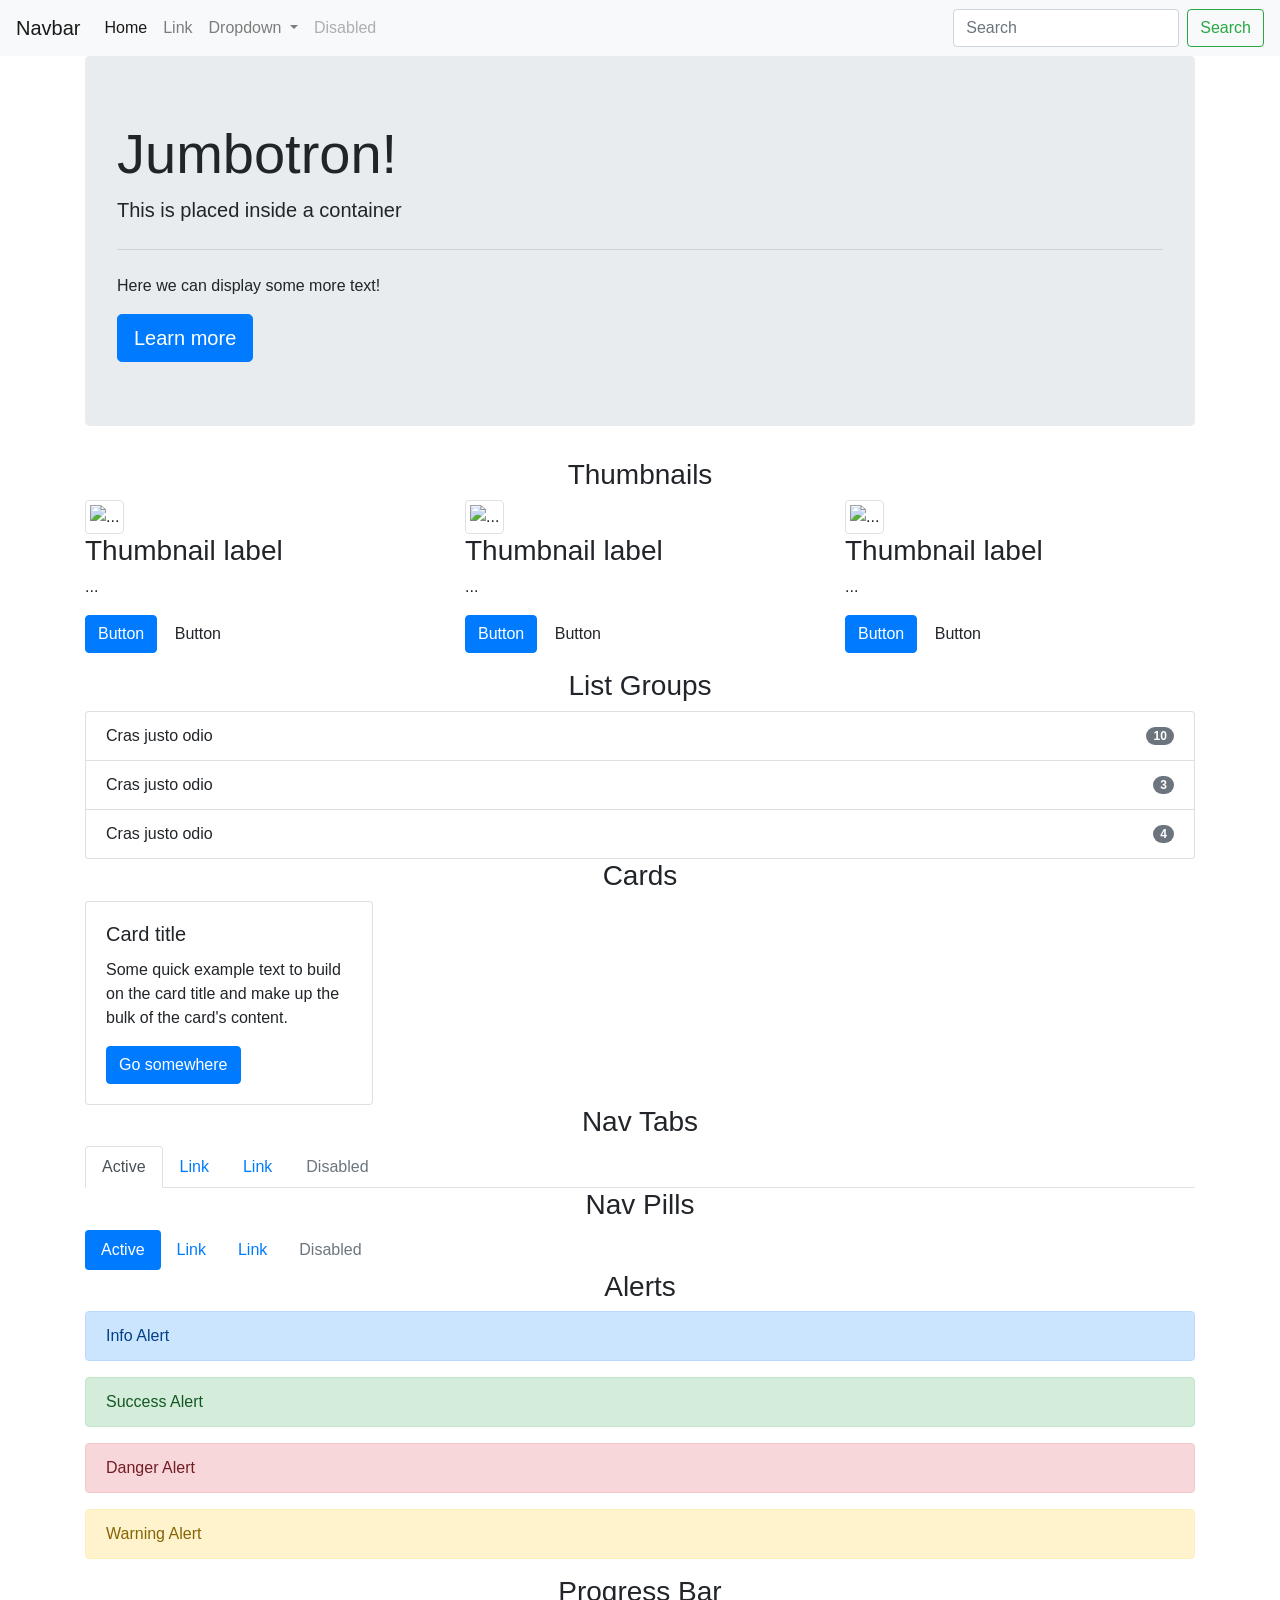
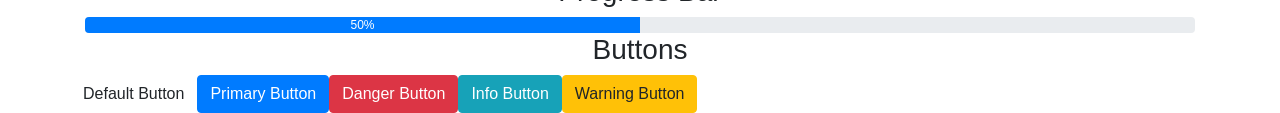
==== index.html @ 1fdb7d5e "First draft index file" ====
<!DOCTYPE html>
<html lang="en">

<head>
  <meta charset="UTF-8">
  <title>Bootstrap Components</title>
  <link rel="stylesheet" href="https://stackpath.bootstrapcdn.com/bootstrap/4.3.1/css/bootstrap.min.css" integrity="sha384-ggOyR0iXCbMQv3Xipma34MD+dH/1fQ784/j6cY/iJTQUOhcWr7x9JvoRxT2MZw1T" crossorigin="anonymous">
  <link rel="stylesheet" href="style.css">
</head>
<body>
  <nav class="navbar navbar-expand-lg navbar-light bg-light">
    <a class="navbar-brand" href="#">Navbar</a>
    <button class="navbar-toggler" type="button" data-toggle="collapse" data-target="#navbarSupportedContent" aria-controls="navbarSupportedContent" aria-expanded="false" aria-label="Toggle navigation">
      <span class="navbar-toggler-icon"></span>
    </button>

    <div class="collapse navbar-collapse" id="navbarSupportedContent">
      <ul class="navbar-nav mr-auto">
        <li class="nav-item active">
          <a class="nav-link" href="#">Home <span class="sr-only">(current)</span></a>
        </li>
        <li class="nav-item">
          <a class="nav-link" href="#">Link</a>
        </li>
        <li class="nav-item dropdown">
          <a class="nav-link dropdown-toggle" href="#" id="navbarDropdown" role="button" data-toggle="dropdown" aria-haspopup="true" aria-expanded="false">
            Dropdown
          </a>
          <div class="dropdown-menu" aria-labelledby="navbarDropdown">
            <a class="dropdown-item" href="#">Action</a>
            <a class="dropdown-item" href="#">Another action</a>
            <div class="dropdown-divider"></div>
            <a class="dropdown-item" href="#">Something else here</a>
          </div>
        </li>
        <li class="nav-item">
          <a class="nav-link disabled" href="#" tabindex="-1" aria-disabled="true">Disabled</a>
        </li>
      </ul>
      <form class="form-inline my-2 my-lg-0">
        <input class="form-control mr-sm-2" type="search" placeholder="Search" aria-label="Search">
        <button class="btn btn-outline-success my-2 my-sm-0" type="submit">Search</button>
      </form>
    </div>
  </nav>

  <div class="container">
    <div class="jumbotron">
      <h1 class="display-4">Jumbotron!</h1>
      <p class="lead">This is placed inside a container</p>
      <hr class="my-4">
      <p>Here we can display some more text!</p>
      <a class="btn btn-primary btn-lg" href="#" role="button">Learn more</a>
    </div>
  </div>

<div class="container">
  <h3 class="text-center">Thumbnails</h3>
    <div class="row">
        <div class="col-md-4">
          <div class="thumbnail">
            <img src="https://i.ytimg.com/vi/tntOCGkgt98/maxresdefault.jpg" alt="..." class="img-thumbnail">
          </div>
          <div class="caption">
              <h3>Thumbnail label</h3>
              <p>...</p>
              <p><a href="#" class="btn btn-primary" role="button">Button</a> <a href="#" class="btn btn-default" role="button">Button</a></p>
            </div>
        </div>
        <div class="col-md-4">
            <div class="thumbnail">
              <img src="https://i.ytimg.com/vi/tntOCGkgt98/maxresdefault.jpg" alt="..." class="img-thumbnail">
            </div>
          <div class="caption">
              <h3>Thumbnail label</h3>
              <p>...</p>
              <p><a href="#" class="btn btn-primary" role="button">Button</a> <a href="#" class="btn btn-default" role="button">Button</a></p>
          </div>
        </div>
        <div class="col-md-4">
            <div class="thumbnail">
              <img src="https://i.ytimg.com/vi/tntOCGkgt98/maxresdefault.jpg" alt="..." class="img-thumbnail">
            </div>
            <div class="caption">
                <h3>Thumbnail label</h3>
                <p>...</p>
                <p><a href="#" class="btn btn-primary" role="button">Button</a> <a href="#" class="btn btn-default" role="button">Button</a></p>
          </div>
        </div>
    </div>

  <div class="row">
    <div class="col">
        <h3 class="text-center">List Groups</h3>
        <ul class="list-group">
          <li class="list-group-item d-flex justify-content-between align-items-center">
              Cras justo odio <span class="badge badge-pill badge-secondary">10</span>
          </li>
          <li class="list-group-item d-flex justify-content-between align-items-center">
              Cras justo odio <span class="badge badge-pill badge-secondary">3</span>
          </li>
          <li class="list-group-item d-flex justify-content-between align-items-center">
              Cras justo odio <span class="badge badge-pill badge-secondary">4</span>
          </li>
        </ul>
    </div>
  </div>


    <div class="row">
      <div class="col">
        <h3 class="text-center">Cards</h3>
        <div class="card" style="width: 18rem;">
            <div class="card-body">
              <h5 class="card-title">Card title</h5>
              <p class="card-text">Some quick example text to build on the card title and make up the bulk of the card's content.</p>
              <a href="#" class="btn btn-primary">Go somewhere</a>
            </div>
          </div>
        </div>
    </div>


  <div class="row">
    <div class="col">
      <h3 class="text-center">Nav Tabs</h3>
      <ul class="nav nav-tabs">
          <li class="nav-item">
            <a class="nav-link active" href="#">Active</a>
          </li>
          <li class="nav-item">
            <a class="nav-link" href="#">Link</a>
          </li>
          <li class="nav-item">
            <a class="nav-link" href="#">Link</a>
          </li>
          <li class="nav-item">
            <a class="nav-link disabled" href="#">Disabled</a>
          </li>
        </ul>
      </div>
  </div>

    <div class="row">
      <div class="col">
        <h3 class="text-center">Nav Pills</h3>
        <ul class="nav nav-pills">
            <li class="nav-item">
              <a class="nav-link active" href="#">Active</a>
            </li>
            <li class="nav-item">
              <a class="nav-link" href="#">Link</a>
            </li>
            <li class="nav-item">
              <a class="nav-link" href="#">Link</a>
            </li>
            <li class="nav-item">
              <a class="nav-link disabled" href="#">Disabled</a>
            </li>
          </ul>
        </div>
    </div>


    <div class="row">
      <div class="col">
        <h3 class="text-center">Alerts</h3>
        <div class="alert alert-primary" role="alert">
            Info Alert
          </div>
          <div class="alert alert-success" role="alert">
            Success Alert
          </div>
          <div class="alert alert-danger" role="alert">
            Danger Alert
          </div>
          <div class="alert alert-warning" role="alert">
            Warning Alert
          </div>
        </div>
    </div>


    <div class="row">
      <div class="col">
        <h3 class="text-center">Progress Bar</h3>
          <div class="progress">
              <div class="progress-bar" role="progressbar" style="width: 50%" aria-valuenow="50" aria-valuemin="0" aria-valuemax="100">
                50%
              </div>
          </div>
      </div>
    </div>

    <h3 class="text-center">Buttons</h3>
    <div class="row">

      <button type="button" class="btn btn-default">Default Button</button>
      <button type="button" class="btn btn-primary">Primary Button</button>
      <button type="button" class="btn btn-danger">Danger Button</button>
      <button type="button" class="btn btn-info">Info Button</button>
      <button type="button" class="btn btn-warning">Warning Button</button>
    </div>
  </div>

<script src="https://code.jquery.com/jquery-3.3.1.slim.min.js" integrity="sha384-q8i/X+965DzO0rT7abK41JStQIAqVgRVzpbzo5smXKp4YfRvH+8abtTE1Pi6jizo" crossorigin="anonymous"></script>
<script src="https://cdnjs.cloudflare.com/ajax/libs/popper.js/1.14.7/umd/popper.min.js" integrity="sha384-UO2eT0CpHqdSJQ6hJty5KVphtPhzWj9WO1clHTMGa3JDZwrnQq4sF86dIHNDz0W1" crossorigin="anonymous"></script>
<script src="https://stackpath.bootstrapcdn.com/bootstrap/4.3.1/js/bootstrap.min.js" integrity="sha384-JjSmVgyd0p3pXB1rRibZUAYoIIy6OrQ6VrjIEaFf/nJGzIxFDsf4x0xIM+B07jRM" crossorigin="anonymous"></script>

</body>

</html>
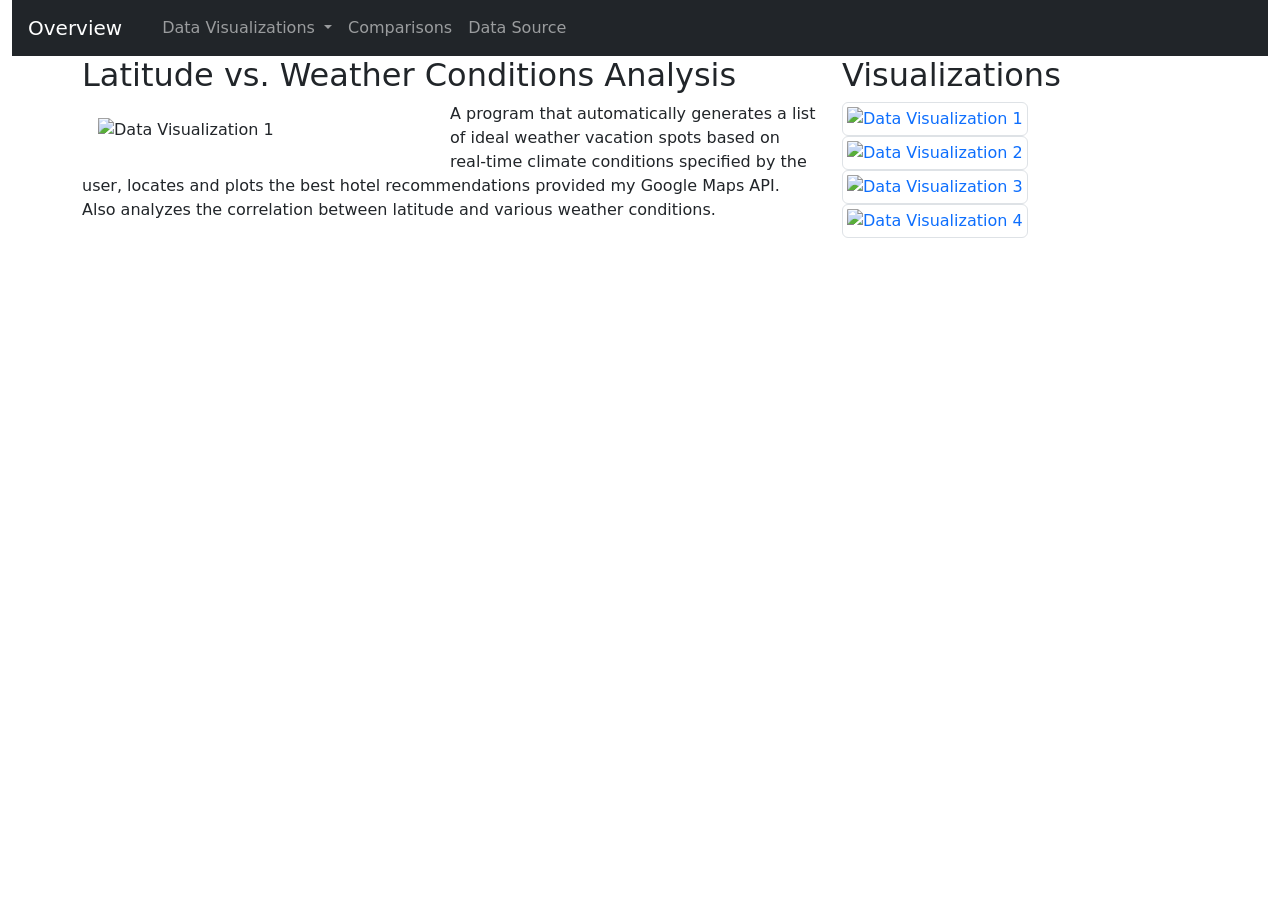
==== commit f6a9f087: "Update" ====
--- a/index.html
+++ b/index.html
@@ -1,212 +1,70 @@
-<!DOCTYPE html>
+<!doctype html>
 <html lang="en">
+  <head>
+    <!-- Required meta tags -->
+    <meta charset="utf-8">
+    <meta name="viewport" content="width=device-width, initial-scale=1">
 
-<head>
-  <meta charset="UTF-8">
-  <title>Bootstrap Components</title>
-  <link rel="stylesheet" href="https://stackpath.bootstrapcdn.com/bootstrap/4.3.1/css/bootstrap.min.css" integrity="sha384-ggOyR0iXCbMQv3Xipma34MD+dH/1fQ784/j6cY/iJTQUOhcWr7x9JvoRxT2MZw1T" crossorigin="anonymous">
-  <link rel="stylesheet" href="style.css">
-</head>
-<body>
-  <nav class="navbar navbar-expand-lg navbar-light bg-light">
-    <a class="navbar-brand" href="#">Navbar</a>
-    <button class="navbar-toggler" type="button" data-toggle="collapse" data-target="#navbarSupportedContent" aria-controls="navbarSupportedContent" aria-expanded="false" aria-label="Toggle navigation">
-      <span class="navbar-toggler-icon"></span>
-    </button>
+    <!-- Bootstrap CSS -->
+    <link rel="stylesheet" href="https://cdn.jsdelivr.net/npm/bootstrap@5.0.1/dist/css/bootstrap.min.css" integrity="sha384-+0n0xVW2eSR5OomGNYDnhzAbDsOXxcvSN1TPprVMTNDbiYZCxYbOOl7+AMvyTG2x" crossorigin="anonymous">
 
-    <div class="collapse navbar-collapse" id="navbarSupportedContent">
-      <ul class="navbar-nav mr-auto">
-        <li class="nav-item active">
-          <a class="nav-link" href="#">Home <span class="sr-only">(current)</span></a>
-        </li>
-        <li class="nav-item">
-          <a class="nav-link" href="#">Link</a>
-        </li>
-        <li class="nav-item dropdown">
-          <a class="nav-link dropdown-toggle" href="#" id="navbarDropdown" role="button" data-toggle="dropdown" aria-haspopup="true" aria-expanded="false">
-            Dropdown
-          </a>
-          <div class="dropdown-menu" aria-labelledby="navbarDropdown">
-            <a class="dropdown-item" href="#">Action</a>
-            <a class="dropdown-item" href="#">Another action</a>
-            <div class="dropdown-divider"></div>
-            <a class="dropdown-item" href="#">Something else here</a>
+    <title>Data Visualization</title>
+  </head>
+
+  <body>
+    <div class="container-fluid">
+    <nav class="navbar navbar-expand-lg navbar-dark bg-dark">
+          <a class="navbar-brand px-3" href="#">Overview</a>
+          <div class="collapse navbar-collapse" id="navbarSupportedContent">
+            <ul class="navbar-nav me-auto mb-2 mb-lg-0">
+              <li class="nav-item dropdown">
+                <a class="nav-link dropdown-toggle" href="#" id="navbarDropdown" role="button" data-bs-toggle="dropdown" aria-expanded="false">
+                  Data Visualizations
+                </a>
+                <ul class="dropdown-menu" aria-labelledby="navbarDropdown">
+                  <li><a class="dropdown-item" href="v1.html">Action</a></li>
+                  <li><a class="dropdown-item" href="#">Another action</a></li>
+                  <li><hr class="dropdown-divider"></li>
+                  <li><a class="dropdown-item" href="#">Something else here</a></li>
+                </ul>
+              </li>
+              <li class="nav-item">
+                <a class="nav-link" href="#">Comparisons</a>
+              </li>
+              <li class="nav-item">
+                <a class="nav-link" href="#">Data Source</a>
+              </li>
+
+            </ul>
           </div>
-        </li>
-        <li class="nav-item">
-          <a class="nav-link disabled" href="#" tabindex="-1" aria-disabled="true">Disabled</a>
-        </li>
-      </ul>
-      <form class="form-inline my-2 my-lg-0">
-        <input class="form-control mr-sm-2" type="search" placeholder="Search" aria-label="Search">
-        <button class="btn btn-outline-success my-2 my-sm-0" type="submit">Search</button>
-      </form>
-    </div>
-  </nav>
-
-  <div class="container">
-    <div class="jumbotron">
-      <h1 class="display-4">Jumbotron!</h1>
-      <p class="lead">This is placed inside a container</p>
-      <hr class="my-4">
-      <p>Here we can display some more text!</p>
-      <a class="btn btn-primary btn-lg" href="#" role="button">Learn more</a>
-    </div>
-  </div>
-
-<div class="container">
-  <h3 class="text-center">Thumbnails</h3>
-    <div class="row">
-        <div class="col-md-4">
-          <div class="thumbnail">
-            <img src="https://i.ytimg.com/vi/tntOCGkgt98/maxresdefault.jpg" alt="..." class="img-thumbnail">
+      </nav>
+      </div>
+      <div class="container">
+        <div class="row">
+          
+          <div class="col-md-8">
+            <h2>Latitude vs. Weather Conditions Analysis</h2>
+            <img src="assets/dv1.png" class="w-50 p-3 rounded float-start" alt="Data Visualization 1">
+            <p>A program that automatically generates a list of ideal weather vacation spots 
+                based on real-time climate conditions specified by the user, locates and plots 
+                the best hotel recommendations provided my Google Maps API. Also analyzes the 
+                correlation between latitude and various weather conditions.</p>
           </div>
-          <div class="caption">
-              <h3>Thumbnail label</h3>
-              <p>...</p>
-              <p><a href="#" class="btn btn-primary" role="button">Button</a> <a href="#" class="btn btn-default" role="button">Button</a></p>
-            </div>
+          
+          <div class="col-md-4">
+            <h2>Visualizations</h2>
+            
+            <a href="assets/dv1.png"><img src="assets/dv1.png"  class="img-thumbnail rounded float-start" alt="Data Visualization 1"></a>
+            <a href="assets/dv1.png"><img src="assets/dv2.png"  class="img-thumbnail rounded float-start" alt="Data Visualization 2"></a>
+            <a href="assets/dv1.png"><img src="assets/dv3.png"  class="img-thumbnail rounded float-start" alt="Data Visualization 3"></a>
+            <a href="assets/dv1.png"><img src="assets/dv4.png"  class="img-thumbnail rounded float-start" alt="Data Visualization 4"></a>
+          </div>
+        
         </div>
-        <div class="col-md-4">
-            <div class="thumbnail">
-              <img src="https://i.ytimg.com/vi/tntOCGkgt98/maxresdefault.jpg" alt="..." class="img-thumbnail">
-            </div>
-          <div class="caption">
-              <h3>Thumbnail label</h3>
-              <p>...</p>
-              <p><a href="#" class="btn btn-primary" role="button">Button</a> <a href="#" class="btn btn-default" role="button">Button</a></p>
-          </div>
-        </div>
-        <div class="col-md-4">
-            <div class="thumbnail">
-              <img src="https://i.ytimg.com/vi/tntOCGkgt98/maxresdefault.jpg" alt="..." class="img-thumbnail">
-            </div>
-            <div class="caption">
-                <h3>Thumbnail label</h3>
-                <p>...</p>
-                <p><a href="#" class="btn btn-primary" role="button">Button</a> <a href="#" class="btn btn-default" role="button">Button</a></p>
-          </div>
-        </div>
+      
     </div>
 
-  <div class="row">
-    <div class="col">
-        <h3 class="text-center">List Groups</h3>
-        <ul class="list-group">
-          <li class="list-group-item d-flex justify-content-between align-items-center">
-              Cras justo odio <span class="badge badge-pill badge-secondary">10</span>
-          </li>
-          <li class="list-group-item d-flex justify-content-between align-items-center">
-              Cras justo odio <span class="badge badge-pill badge-secondary">3</span>
-          </li>
-          <li class="list-group-item d-flex justify-content-between align-items-center">
-              Cras justo odio <span class="badge badge-pill badge-secondary">4</span>
-          </li>
-        </ul>
-    </div>
-  </div>
-
-
-    <div class="row">
-      <div class="col">
-        <h3 class="text-center">Cards</h3>
-        <div class="card" style="width: 18rem;">
-            <div class="card-body">
-              <h5 class="card-title">Card title</h5>
-              <p class="card-text">Some quick example text to build on the card title and make up the bulk of the card's content.</p>
-              <a href="#" class="btn btn-primary">Go somewhere</a>
-            </div>
-          </div>
-        </div>
-    </div>
-
-
-  <div class="row">
-    <div class="col">
-      <h3 class="text-center">Nav Tabs</h3>
-      <ul class="nav nav-tabs">
-          <li class="nav-item">
-            <a class="nav-link active" href="#">Active</a>
-          </li>
-          <li class="nav-item">
-            <a class="nav-link" href="#">Link</a>
-          </li>
-          <li class="nav-item">
-            <a class="nav-link" href="#">Link</a>
-          </li>
-          <li class="nav-item">
-            <a class="nav-link disabled" href="#">Disabled</a>
-          </li>
-        </ul>
-      </div>
-  </div>
-
-    <div class="row">
-      <div class="col">
-        <h3 class="text-center">Nav Pills</h3>
-        <ul class="nav nav-pills">
-            <li class="nav-item">
-              <a class="nav-link active" href="#">Active</a>
-            </li>
-            <li class="nav-item">
-              <a class="nav-link" href="#">Link</a>
-            </li>
-            <li class="nav-item">
-              <a class="nav-link" href="#">Link</a>
-            </li>
-            <li class="nav-item">
-              <a class="nav-link disabled" href="#">Disabled</a>
-            </li>
-          </ul>
-        </div>
-    </div>
-
-
-    <div class="row">
-      <div class="col">
-        <h3 class="text-center">Alerts</h3>
-        <div class="alert alert-primary" role="alert">
-            Info Alert
-          </div>
-          <div class="alert alert-success" role="alert">
-            Success Alert
-          </div>
-          <div class="alert alert-danger" role="alert">
-            Danger Alert
-          </div>
-          <div class="alert alert-warning" role="alert">
-            Warning Alert
-          </div>
-        </div>
-    </div>
-
-
-    <div class="row">
-      <div class="col">
-        <h3 class="text-center">Progress Bar</h3>
-          <div class="progress">
-              <div class="progress-bar" role="progressbar" style="width: 50%" aria-valuenow="50" aria-valuemin="0" aria-valuemax="100">
-                50%
-              </div>
-          </div>
-      </div>
-    </div>
-
-    <h3 class="text-center">Buttons</h3>
-    <div class="row">
-
-      <button type="button" class="btn btn-default">Default Button</button>
-      <button type="button" class="btn btn-primary">Primary Button</button>
-      <button type="button" class="btn btn-danger">Danger Button</button>
-      <button type="button" class="btn btn-info">Info Button</button>
-      <button type="button" class="btn btn-warning">Warning Button</button>
-    </div>
-  </div>
-
-<script src="https://code.jquery.com/jquery-3.3.1.slim.min.js" integrity="sha384-q8i/X+965DzO0rT7abK41JStQIAqVgRVzpbzo5smXKp4YfRvH+8abtTE1Pi6jizo" crossorigin="anonymous"></script>
-<script src="https://cdnjs.cloudflare.com/ajax/libs/popper.js/1.14.7/umd/popper.min.js" integrity="sha384-UO2eT0CpHqdSJQ6hJty5KVphtPhzWj9WO1clHTMGa3JDZwrnQq4sF86dIHNDz0W1" crossorigin="anonymous"></script>
-<script src="https://stackpath.bootstrapcdn.com/bootstrap/4.3.1/js/bootstrap.min.js" integrity="sha384-JjSmVgyd0p3pXB1rRibZUAYoIIy6OrQ6VrjIEaFf/nJGzIxFDsf4x0xIM+B07jRM" crossorigin="anonymous"></script>
-
+  
 </body>
 
 </html>
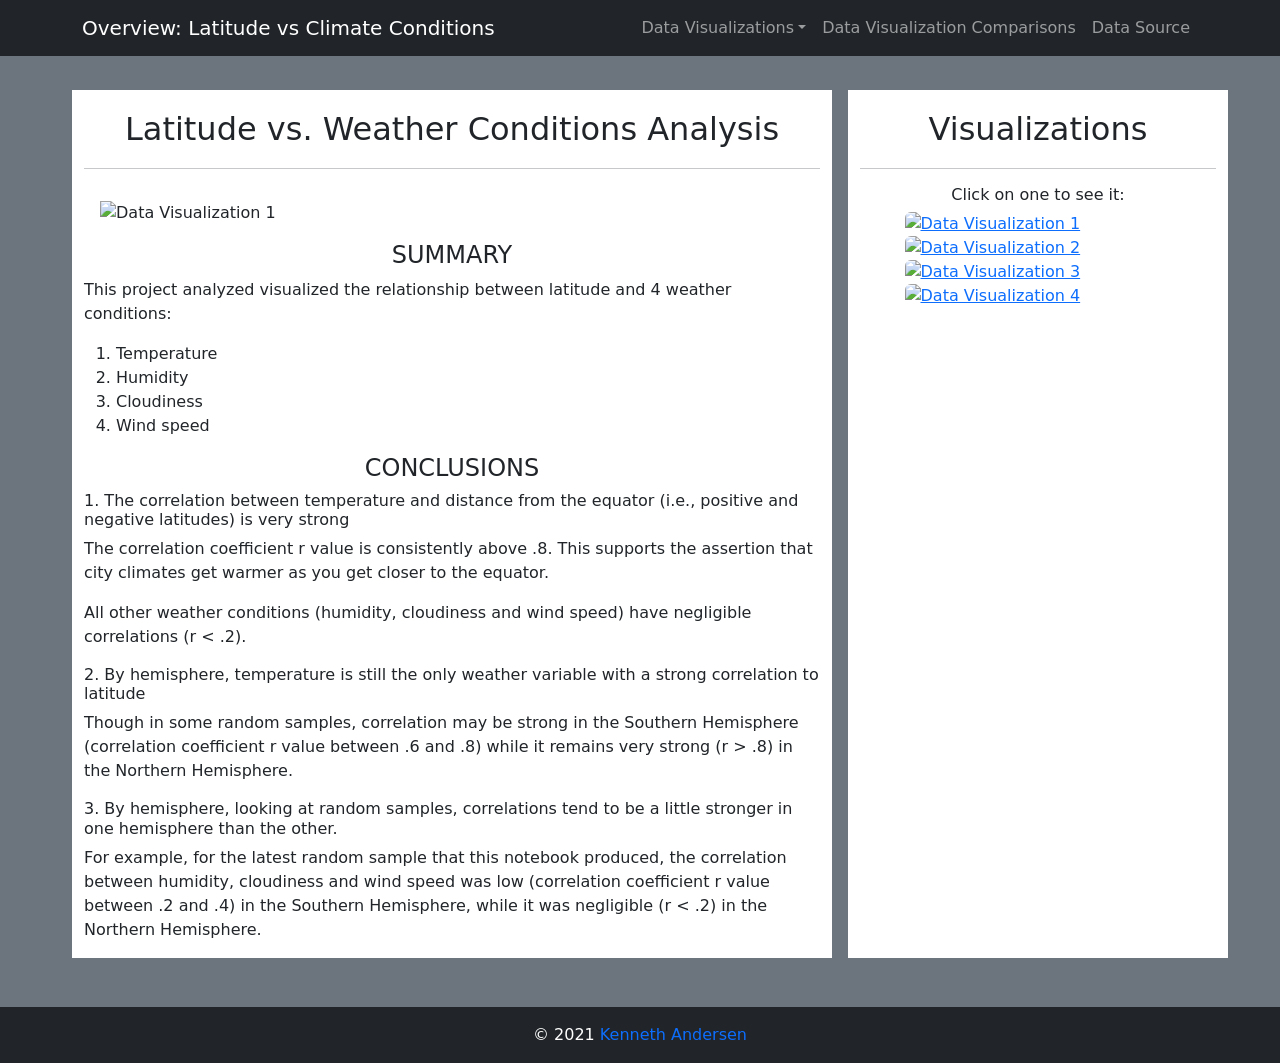
==== commit 081e2d89: "Version 2.0: Structure finished. Content at 90%" ====
--- a/index.html
+++ b/index.html
@@ -6,65 +6,113 @@
     <meta name="viewport" content="width=device-width, initial-scale=1">
 
     <!-- Bootstrap CSS -->
-    <link rel="stylesheet" href="https://cdn.jsdelivr.net/npm/bootstrap@5.0.1/dist/css/bootstrap.min.css" integrity="sha384-+0n0xVW2eSR5OomGNYDnhzAbDsOXxcvSN1TPprVMTNDbiYZCxYbOOl7+AMvyTG2x" crossorigin="anonymous">
-
-    <title>Data Visualization</title>
+    <link href="https://cdn.jsdelivr.net/npm/bootstrap@5.0.1/dist/css/bootstrap.min.css" rel="stylesheet" integrity="sha384-+0n0xVW2eSR5OomGNYDnhzAbDsOXxcvSN1TPprVMTNDbiYZCxYbOOl7+AMvyTG2x" crossorigin="anonymous">
+    <script src="https://cdn.jsdelivr.net/npm/bootstrap@5.0.1/dist/js/bootstrap.bundle.min.js" integrity="sha384-gtEjrD/SeCtmISkJkNUaaKMoLD0//ElJ19smozuHV6z3Iehds+3Ulb9Bn9Plx0x4" crossorigin="anonymous"></script>
+    <link rel="stylesheet" href="local_stylesheet.css">
+    <title>Latitude vs Climate Conditions Data Analysis</title>
   </head>
 
-  <body>
-    <div class="container-fluid">
-    <nav class="navbar navbar-expand-lg navbar-dark bg-dark">
-          <a class="navbar-brand px-3" href="#">Overview</a>
+  <body class="bg-secondary">
+
+    <nav class="navbar navbar-expand-lg navbar-dark bg-dark text-white">
+        <div class="container">
+          <a class="navbar-brand" href="index.html">Overview: Latitude vs Climate Conditions</a>
+          <button class="navbar-toggler" type="button" data-bs-toggle="collapse" data-bs-target="#navbarSupportedContent" aria-controls="navbarSupportedContent" aria-expanded="false" aria-label="Toggle navigation">
+            <span class="navbar-toggler-icon bg-lite"></span>
+          </button>
+
           <div class="collapse navbar-collapse" id="navbarSupportedContent">
-            <ul class="navbar-nav me-auto mb-2 mb-lg-0">
+            <ul class="navbar-nav ms-auto">
+
               <li class="nav-item dropdown">
                 <a class="nav-link dropdown-toggle" href="#" id="navbarDropdown" role="button" data-bs-toggle="dropdown" aria-expanded="false">
-                  Data Visualizations
-                </a>
+                  Data Visualizations</a>
+      
                 <ul class="dropdown-menu" aria-labelledby="navbarDropdown">
-                  <li><a class="dropdown-item" href="v1.html">Action</a></li>
-                  <li><a class="dropdown-item" href="#">Another action</a></li>
-                  <li><hr class="dropdown-divider"></li>
-                  <li><a class="dropdown-item" href="#">Something else here</a></li>
+                  <li><a class="dropdown-item" href="dv1.html">Max Temperature</a></li>
+                  <li><a class="dropdown-item" href="dv2.html">Humidity</a></li>
+                  <li><a class="dropdown-item" href="dv3.html">Cloudiness</a></li>
+                  <li><a class="dropdown-item" href="dv4.html">Wind Speed</a></li>
                 </ul>
               </li>
+              
               <li class="nav-item">
-                <a class="nav-link" href="#">Comparisons</a>
+                <a class="nav-link" href="comparisons.html">Data Visualization Comparisons</a>
               </li>
+                  
               <li class="nav-item">
-                <a class="nav-link" href="#">Data Source</a>
+                <a class="nav-link" href="data_source.html">Data Source</a>
               </li>
 
             </ul>
           </div>
+        </div>
       </nav>
-      </div>
-      <div class="container">
-        <div class="row">
+
+      <div class="container main_container d-flex flex-column min-vh-100">
+
+        <div class="row flex-nowrap">
           
-          <div class="col-md-8">
-            <h2>Latitude vs. Weather Conditions Analysis</h2>
-            <img src="assets/dv1.png" class="w-50 p-3 rounded float-start" alt="Data Visualization 1">
-            <p>A program that automatically generates a list of ideal weather vacation spots 
-                based on real-time climate conditions specified by the user, locates and plots 
-                the best hotel recommendations provided my Google Maps API. Also analyzes the 
-                correlation between latitude and various weather conditions.</p>
+          <div class="col-md-8 bg-white m-2">
+            <h2 class="h2_center">Latitude vs. Weather Conditions Analysis</h2>
+            <hr>
+            <img src="assets/dv1.png" class="w-100 p-3 rounded float-start" alt="Data Visualization 1">
+            <h4 class="text-center">SUMMARY</h3>
+                
+            <p>This project analyzed visualized the relationship between 
+                latitude and 4 weather conditions:</p>
+            <ol>
+            <li>Temperature</li>
+            <li>Humidity</li>
+            <li>Cloudiness</li>
+            <li>Wind speed</li>
+        </ol>
+            <h4 class="text-center">CONCLUSIONS</h3>
+            
+                <h6>1. The correlation between temperature and distance from the 
+                    equator (i.e., positive and negative latitudes) is very strong</h5>
+                <p>The correlation coefficient r value is consistently above .8. 
+                    This supports the assertion that city climates get warmer as you 
+                    get closer to the equator.</p>
+                    <p>All other weather conditions (humidity, cloudiness and wind speed) have 
+                    negligible correlations (r &#60 .2).</p>
+                
+                    <h6>2. By hemisphere, temperature is still the only weather variable with a 
+                        strong correlation to latitude</h5> 
+                
+                    <p>Though in some random samples, correlation may be 
+                        strong in the Southern Hemisphere (correlation coefficient r 
+                        value between .6 and .8) while it remains very strong (r > .8) 
+                        in the Northern Hemisphere.</p>
+                
+                    <h6>3. By hemisphere, looking at random samples, correlations tend to 
+                        be a little stronger in one hemisphere than the other.</h5>
+                
+                    <p>For example, for the latest random sample that this notebook 
+                        produced, the correlation between humidity, cloudiness and wind 
+                        speed was low (correlation coefficient r value between .2 and .4) 
+                        in the Southern Hemisphere, while it was negligible (r &#60 .2) 
+                        in the Northern Hemisphere.</p>
+
           </div>
           
-          <div class="col-md-4">
-            <h2>Visualizations</h2>
-            
-            <a href="assets/dv1.png"><img src="assets/dv1.png"  class="img-thumbnail rounded float-start" alt="Data Visualization 1"></a>
-            <a href="assets/dv1.png"><img src="assets/dv2.png"  class="img-thumbnail rounded float-start" alt="Data Visualization 2"></a>
-            <a href="assets/dv1.png"><img src="assets/dv3.png"  class="img-thumbnail rounded float-start" alt="Data Visualization 3"></a>
-            <a href="assets/dv1.png"><img src="assets/dv4.png"  class="img-thumbnail rounded float-start" alt="Data Visualization 4"></a>
-          </div>
+          <div class="col-md-4 bg-white m-2">
+            <h2 class="h2_center">Visualizations</h2>
+            <hr>
+            <h6 class="text-center">Click on one to see it:</h6>
+            <a href="dv1.html"><img src="assets/dv1.png"  class="w-75 rounded mx-auto d-block" alt="Data Visualization 1"></a>
+            <a href="dv2.html"><img src="assets/dv2.png"  class="w-75 rounded mx-auto d-block" alt="Data Visualization 2"></a>
+            <a href="dv3.html"><img src="assets/dv3.png"  class="w-75 rounded mx-auto d-block" alt="Data Visualization 3"></a>
+            <a href="dv4.html"><img src="assets/dv4.png"  class="w-75 rounded mx-auto d-block" alt="Data Visualization 4"></a>
+            </div>
+        </div>
+        
         
         </div>
       
     </div>
-
-  
+    <footer class="footer mt-auto py-3 bg-dark text-center text-white">&copy 2021 <a href="https://humanate.ai/" class="text-decoration-none">Kenneth Andersen</a>
+    </footer>
 </body>
 
 </html>
--- a/local_stylesheet.css
+++ b/local_stylesheet.css
@@ -0,0 +1,23 @@
+
+
+.main_container{
+    margin-left: 5%;
+    margin-right: 5%;
+    margin-top: 2%;
+    margin-bottom: 2%
+    }
+
+.h2_center {
+    text-align: center;
+    margin: 20px }
+    }
+
+.image_icon {
+
+        display: block;
+        margin-left: auto;
+        margin-right: auto;
+        width: 75%;
+
+        }
+
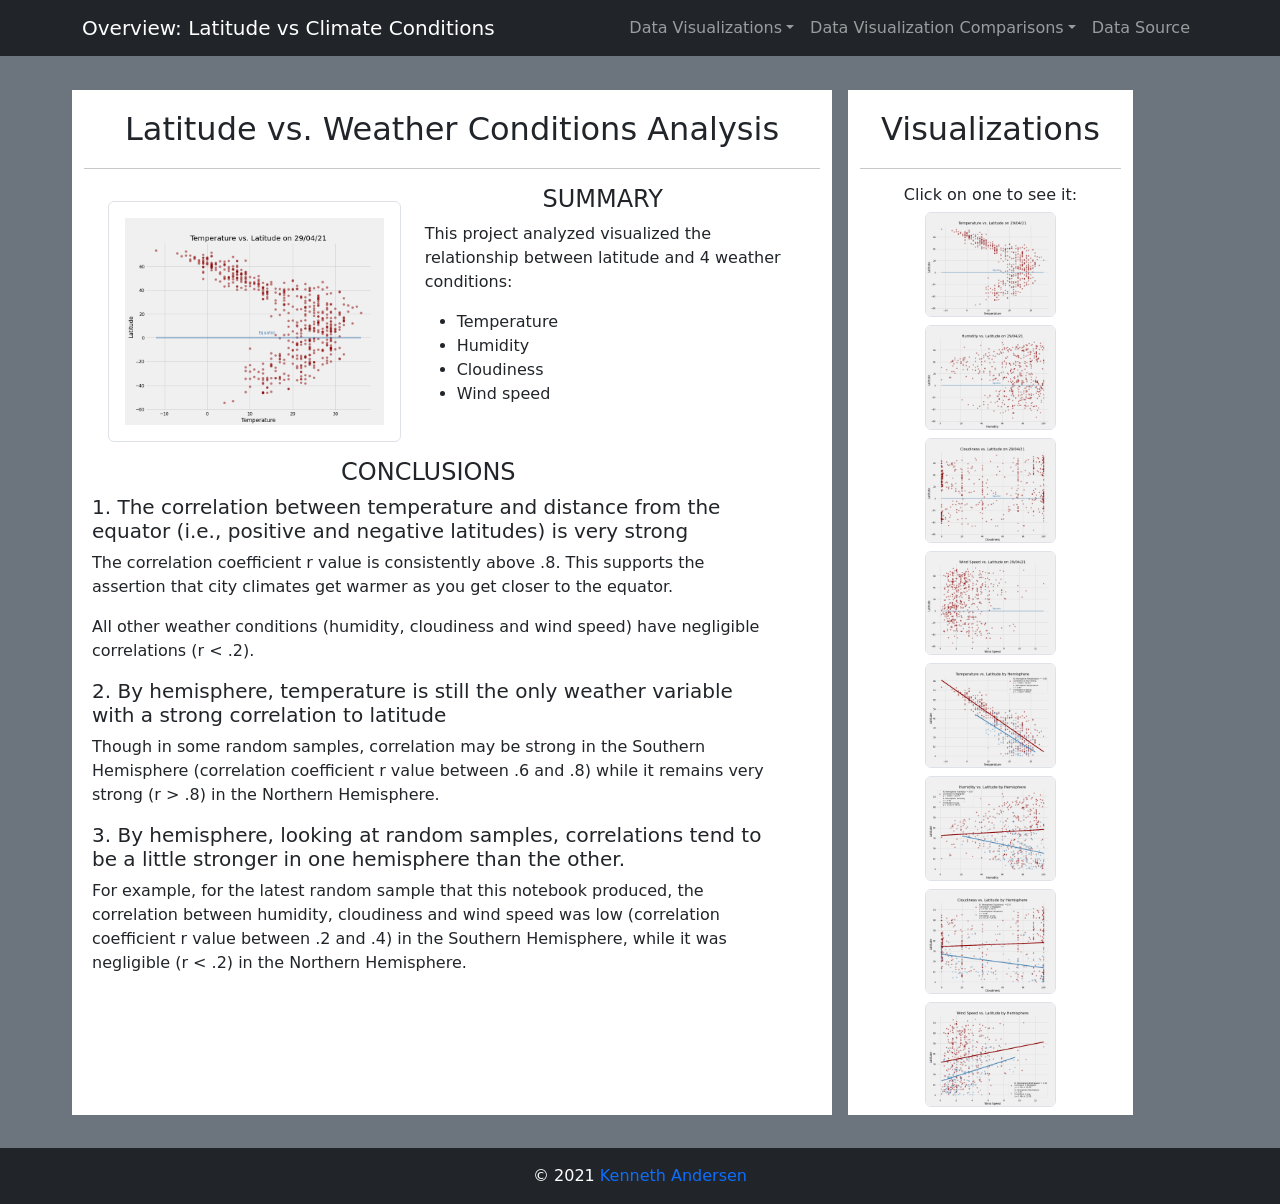
==== commit 2a09364f: "Version 3.1: Final version." ====
--- a/index.html
+++ b/index.html
@@ -15,39 +15,45 @@
   <body class="bg-secondary">
 
     <nav class="navbar navbar-expand-lg navbar-dark bg-dark text-white">
-        <div class="container">
-          <a class="navbar-brand" href="index.html">Overview: Latitude vs Climate Conditions</a>
-          <button class="navbar-toggler" type="button" data-bs-toggle="collapse" data-bs-target="#navbarSupportedContent" aria-controls="navbarSupportedContent" aria-expanded="false" aria-label="Toggle navigation">
-            <span class="navbar-toggler-icon bg-lite"></span>
-          </button>
+      <div class="container">
+        <a class="navbar-brand" href="index.html">Overview: Latitude vs Climate Conditions</a>
+        <button class="navbar-toggler" type="button" data-bs-toggle="collapse" data-bs-target="#navbarSupportedContent" aria-controls="navbarSupportedContent" aria-expanded="false" aria-label="Toggle navigation">
+          <span class="navbar-toggler-icon bg-lite"></span>
+        </button>
 
-          <div class="collapse navbar-collapse" id="navbarSupportedContent">
-            <ul class="navbar-nav ms-auto">
+        <div class="collapse navbar-collapse" id="navbarSupportedContent">
+          <ul class="navbar-nav ms-auto">
 
-              <li class="nav-item dropdown">
-                <a class="nav-link dropdown-toggle" href="#" id="navbarDropdown" role="button" data-bs-toggle="dropdown" aria-expanded="false">
-                  Data Visualizations</a>
-      
-                <ul class="dropdown-menu" aria-labelledby="navbarDropdown">
-                  <li><a class="dropdown-item" href="dv1.html">Max Temperature</a></li>
-                  <li><a class="dropdown-item" href="dv2.html">Humidity</a></li>
-                  <li><a class="dropdown-item" href="dv3.html">Cloudiness</a></li>
-                  <li><a class="dropdown-item" href="dv4.html">Wind Speed</a></li>
-                </ul>
-              </li>
-              
-              <li class="nav-item">
-                <a class="nav-link" href="comparisons.html">Data Visualization Comparisons</a>
-              </li>
-                  
-              <li class="nav-item">
-                <a class="nav-link" href="data_source.html">Data Source</a>
-              </li>
+            <li class="nav-item dropdown">
+              <a class="nav-link dropdown-toggle" href="#" id="navbarDropdown" role="button" data-bs-toggle="dropdown" aria-expanded="false">
+                Data Visualizations</a>
+    
+              <ul class="dropdown-menu" aria-labelledby="navbarDropdown">
+                <li><a class="dropdown-item" href="dv1.html">Max Temperature</a></li>
+                <li><a class="dropdown-item" href="dv2.html">Humidity</a></li>
+                <li><a class="dropdown-item" href="dv3.html">Cloudiness</a></li>
+                <li><a class="dropdown-item" href="dv4.html">Wind Speed</a></li>
+              </ul>
+            </li>
+            
+            <li class="nav-item dropdown">
+              <a class="nav-link dropdown-toggle" href="#" id="navbarDropdown" role="button" data-bs-toggle="dropdown" aria-expanded="false">
+                Data Visualization Comparisons</a>
+    
+              <ul class="dropdown-menu" aria-labelledby="navbarDropdown">
+                <li><a class="dropdown-item" href="comparisons1.html">Global</a></li>
+                <li><a class="dropdown-item" href="comparisons2.html">By Hemisphere</a></li>
+              </ul>
+            </li>             
+                
+            <li class="nav-item">
+              <a class="nav-link" href="data_source.html">Data Source</a>
+            </li>
 
-            </ul>
-          </div>
+          </ul>
         </div>
-      </nav>
+      </div>
+    </nav>
 
       <div class="container main_container d-flex flex-column min-vh-100">
 
@@ -56,20 +62,31 @@
           <div class="col-md-8 bg-white m-2">
             <h2 class="h2_center">Latitude vs. Weather Conditions Analysis</h2>
             <hr>
-            <img src="assets/dv1.png" class="w-100 p-3 rounded float-start" alt="Data Visualization 1">
-            <h4 class="text-center">SUMMARY</h3>
+              <div class="row flex-nowrap">
+          
+                <div class="col-md-5 bg-white mx-2">
+            <img src="assets/dv1.png" class="w-100 m-3 p-3 border rounded float-start justify-content-right" alt="Data Visualization 1">
+                </div>
+              
+                <div class="col-md-6 bg-white mx-2">  
+
+                <h4 class="text-center">SUMMARY</h4>
                 
-            <p>This project analyzed visualized the relationship between 
+                <p>This project analyzed visualized the relationship between 
                 latitude and 4 weather conditions:</p>
-            <ol>
-            <li>Temperature</li>
-            <li>Humidity</li>
-            <li>Cloudiness</li>
-            <li>Wind speed</li>
-        </ol>
-            <h4 class="text-center">CONCLUSIONS</h3>
+                <ul >
+                  <li>Temperature</li>
+                  <li>Humidity</li>
+                  <li>Cloudiness</li>
+                  <li>Wind speed</li>
+                </ul>
+              </div>
+              </div>
+              <div class="row flex-nowrap">
+                <div class="col-md-11 bg-white mx-2">  
+                <h4 class="text-center">CONCLUSIONS</h4>
             
-                <h6>1. The correlation between temperature and distance from the 
+                <h5>1. The correlation between temperature and distance from the 
                     equator (i.e., positive and negative latitudes) is very strong</h5>
                 <p>The correlation coefficient r value is consistently above .8. 
                     This supports the assertion that city climates get warmer as you 
@@ -77,7 +94,7 @@
                     <p>All other weather conditions (humidity, cloudiness and wind speed) have 
                     negligible correlations (r &#60 .2).</p>
                 
-                    <h6>2. By hemisphere, temperature is still the only weather variable with a 
+                    <h5>2. By hemisphere, temperature is still the only weather variable with a 
                         strong correlation to latitude</h5> 
                 
                     <p>Though in some random samples, correlation may be 
@@ -85,7 +102,7 @@
                         value between .6 and .8) while it remains very strong (r > .8) 
                         in the Northern Hemisphere.</p>
                 
-                    <h6>3. By hemisphere, looking at random samples, correlations tend to 
+                    <h5>3. By hemisphere, looking at random samples, correlations tend to 
                         be a little stronger in one hemisphere than the other.</h5>
                 
                     <p>For example, for the latest random sample that this notebook 
@@ -93,18 +110,24 @@
                         speed was low (correlation coefficient r value between .2 and .4) 
                         in the Southern Hemisphere, while it was negligible (r &#60 .2) 
                         in the Northern Hemisphere.</p>
-
+                      </div>    
+                    </div> 
           </div>
           
-          <div class="col-md-4 bg-white m-2">
+          
+          <div class="col-md-3 bg-white m-2">
             <h2 class="h2_center">Visualizations</h2>
             <hr>
             <h6 class="text-center">Click on one to see it:</h6>
-            <a href="dv1.html"><img src="assets/dv1.png"  class="w-75 rounded mx-auto d-block" alt="Data Visualization 1"></a>
-            <a href="dv2.html"><img src="assets/dv2.png"  class="w-75 rounded mx-auto d-block" alt="Data Visualization 2"></a>
-            <a href="dv3.html"><img src="assets/dv3.png"  class="w-75 rounded mx-auto d-block" alt="Data Visualization 3"></a>
-            <a href="dv4.html"><img src="assets/dv4.png"  class="w-75 rounded mx-auto d-block" alt="Data Visualization 4"></a>
-            </div>
+            <a href="dv1.html"><img src="assets/dv1.png"  class="w-50 m-2 border rounded mx-auto d-block" alt="Data Visualization 1"></a>
+            <a href="dv2.html"><img src="assets/dv2.png"  class="w-50 m-2 border rounded mx-auto d-block" alt="Data Visualization 2"></a>
+            <a href="dv3.html"><img src="assets/dv3.png"  class="w-50 m-2 border rounded mx-auto d-block" alt="Data Visualization 3"></a>
+            <a href="dv4.html"><img src="assets/dv4.png"  class="w-50 m-2 border rounded mx-auto d-block" alt="Data Visualization 4"></a>
+            <a href="dv1.html"><img src="assets/dv5.png"  class="w-50 m-2 border rounded mx-auto d-block" alt="Data Visualization 1"></a>
+            <a href="dv2.html"><img src="assets/dv6.png"  class="w-50 m-2 border rounded mx-auto d-block" alt="Data Visualization 2"></a>
+            <a href="dv3.html"><img src="assets/dv7.png"  class="w-50 m-2 border rounded mx-auto d-block" alt="Data Visualization 3"></a>
+            <a href="dv4.html"><img src="assets/dv8.png"  class="w-50 m-2 border rounded mx-auto d-block" alt="Data Visualization 4"></a> 
+          </div>
         </div>
         
         
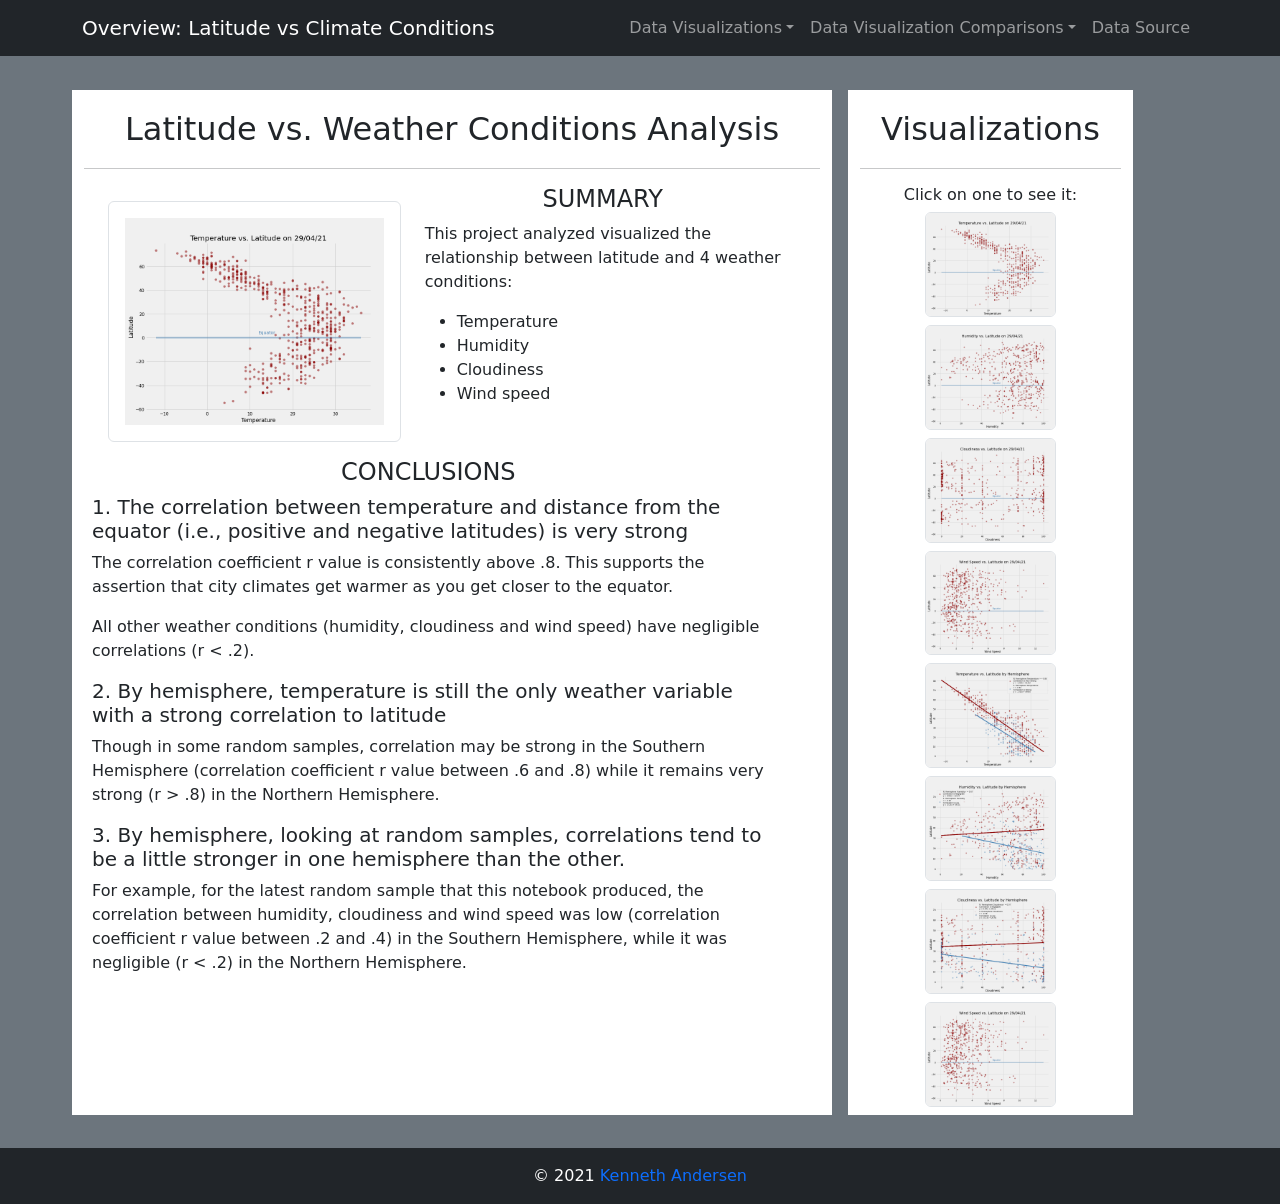
==== commit ea401c3a: "Version 3.1: Final version." ====
--- a/index.html
+++ b/index.html
@@ -57,15 +57,15 @@
 
       <div class="container main_container d-flex flex-column min-vh-100">
 
-        <div class="row flex-nowrap">
+        <div class="row">
           
           <div class="col-md-8 bg-white m-2">
             <h2 class="h2_center">Latitude vs. Weather Conditions Analysis</h2>
             <hr>
-              <div class="row flex-nowrap">
+              <div class="row">
           
                 <div class="col-md-5 bg-white mx-2">
-            <img src="assets/dv1.png" class="w-100 m-3 p-3 border rounded float-start justify-content-right" alt="Data Visualization 1">
+            <img src="assets/dv1.png" class="img-fluid w-100 m-3 p-3 border rounded float-start" alt="Data Visualization 1">
                 </div>
               
                 <div class="col-md-6 bg-white mx-2">  
@@ -82,7 +82,7 @@
                 </ul>
               </div>
               </div>
-              <div class="row flex-nowrap">
+              <div class="row">
                 <div class="col-md-11 bg-white mx-2">  
                 <h4 class="text-center">CONCLUSIONS</h4>
             
@@ -126,7 +126,7 @@
             <a href="dv1.html"><img src="assets/dv5.png"  class="w-50 m-2 border rounded mx-auto d-block" alt="Data Visualization 1"></a>
             <a href="dv2.html"><img src="assets/dv6.png"  class="w-50 m-2 border rounded mx-auto d-block" alt="Data Visualization 2"></a>
             <a href="dv3.html"><img src="assets/dv7.png"  class="w-50 m-2 border rounded mx-auto d-block" alt="Data Visualization 3"></a>
-            <a href="dv4.html"><img src="assets/dv8.png"  class="w-50 m-2 border rounded mx-auto d-block" alt="Data Visualization 4"></a> 
+            <a href="dv4.html"><img src="assets/dv4.png"  class="w-50 m-2 border rounded mx-auto d-block" alt="Data Visualization 4"></a> 
           </div>
         </div>
         
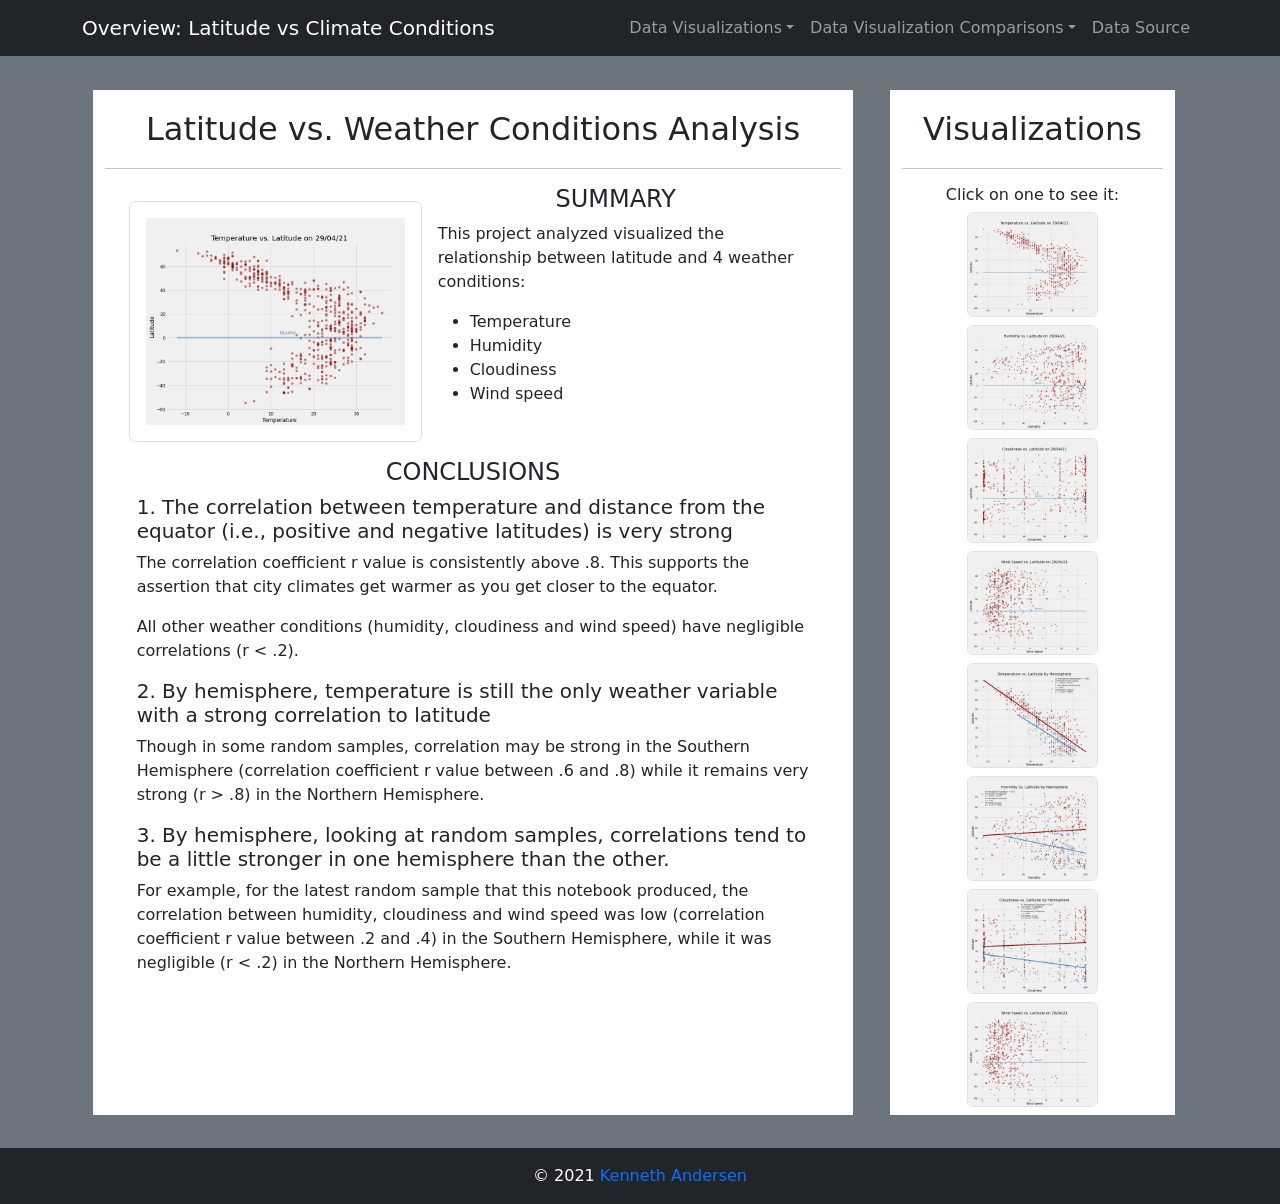
==== commit f73003a2: "Version 3.1: Final version." ====
--- a/index.html
+++ b/index.html
@@ -55,9 +55,9 @@
       </div>
     </nav>
 
-      <div class="container main_container d-flex flex-column min-vh-100">
+      <div class="container main_container">
 
-        <div class="row">
+        <div class="row justify-content-evenly">
           
           <div class="col-md-8 bg-white m-2">
             <h2 class="h2_center">Latitude vs. Weather Conditions Analysis</h2>
@@ -68,7 +68,7 @@
             <img src="assets/dv1.png" class="img-fluid w-100 m-3 p-3 border rounded float-start" alt="Data Visualization 1">
                 </div>
               
-                <div class="col-md-6 bg-white mx-2">  
+                <div class="col-md-6 bg-white">  
 
                 <h4 class="text-center">SUMMARY</h4>
                 
@@ -82,7 +82,7 @@
                 </ul>
               </div>
               </div>
-              <div class="row">
+              <div class="row justify-content-evenly">
                 <div class="col-md-11 bg-white mx-2">  
                 <h4 class="text-center">CONCLUSIONS</h4>
             
